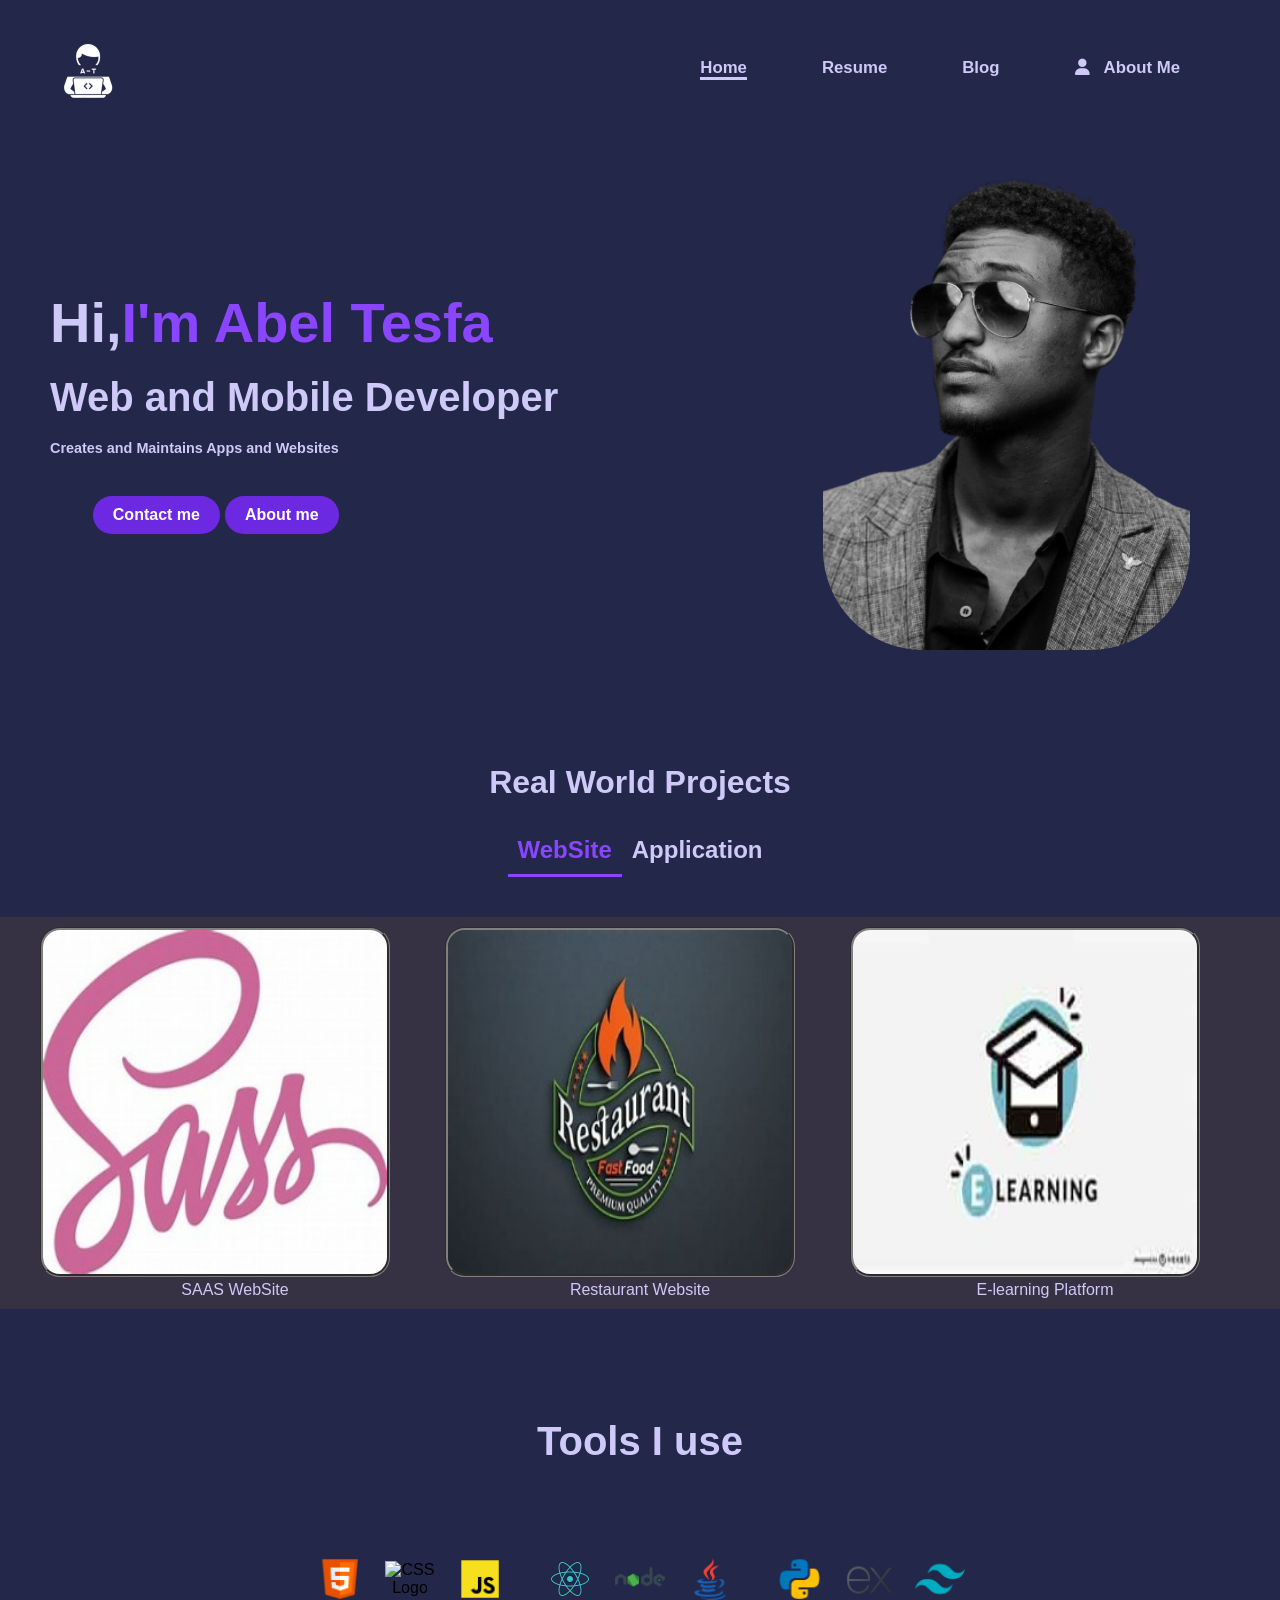
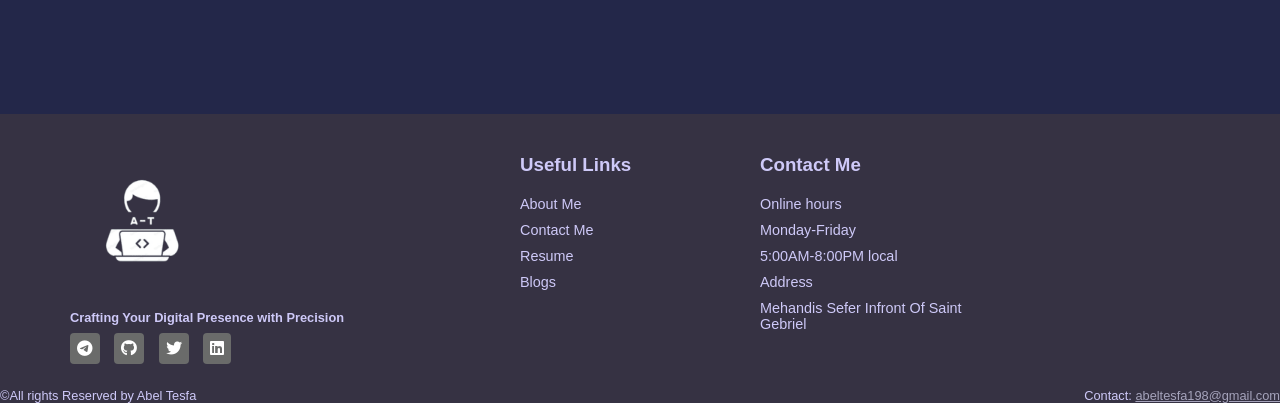
==== index.html @ f1e68cc8 "final" ====
<!DOCTYPE html>
<html lang="en">
  <head>
    <meta charset="UTF-8" />
    <meta name="viewport" content="width=device-width, initial-scale=1.0" />
    <title>Portfolio | Abel</title>

    <!--Links for icons and fonts used-->
    <link rel="icon" href="./src/images/Logo.png" />
    <link
      rel="stylesheet"
      href="https://cdnjs.cloudflare.com/ajax/libs/font-awesome/6.5.2/css/all.min.css"
      integrity="sha512-SnH5WK+bZxgPHs44uWIX+LLJAJ9/2PkPKZ5QiAj6Ta86w+fsb2TkcmfRyVX3pBnMFcV7oQPJkl9QevSCWr3W6A=="
      crossorigin="anonymous"
      referrerpolicy="no-referrer"
    />

    <link rel="stylesheet" href="./src/css/style.css" />
  </head>
  <body>
    <!-- navigation section-->
    <header>
      <nav class="navbar" aria-label="Main Navigation">
        <div class="container">
          <!-- Logo -->
          <a class="logo" href="./src/aboutme.html">
            <img src="./src/images/Logo.png" alt="Portfolio site logo" />
          </a>

          <!-- Main Menu -->
          <ul class="main-menu" id="mobile-menu">
            <li class="nav-link">
              <a href="./src/index.html" class="active">Home</a>
            </li>
            <li class="nav-link">
              <a href="./src/resume.html">Resume</a>
            </li>
            <li class="nav-link">
              <a href="./src/blog.html">Blog</a>
            </li>
            <li class="nav-link">
              <a class="btn" href="./src/aboutme.html">
                <i class="fas fa-user"></i> About Me
              </a>
            </li>
          </ul>

          <!-- Hamburger Button -->
          <button
            id="hamburger-button"
            class="hamburger-button"
            aria-expanded="false"
            aria-controls="mobile-menu"
            aria-label="Open mobile menu"
          >
            <span class="hamburger-line"></span>
            <span class="hamburger-line"></span>
            <span class="hamburger-line"></span>
          </button>
        </div>
      </nav>
    </header>

    <main>
      <!--Introduction section-->
      <section class="intro container">
        <div class="overlay"></div>
        <div class="flex">
          <header class="note">
            <h1>
              Hi,
              <span class="violet">I'm Abel Tesfa</span>
            </h1>
            <h2>Web and Mobile Developer</h2>
            <h3>Creates and Maintains Apps and Websites</h3>

            <div class="btn">
              <a href="./src/contactMe.html" class="contact">Contact me</a>
              <a href="./src/aboutme.html" class="about">About me</a>
            </div>
          </header>

          <figure class="mypic container">
            <img src="./src/images/ProfilePic.png" alt="my profile picture" />
          </figure>
        </div>
      </section>

      <!--Projects section-->
      <section class="projects">
        <h2 class="head">Real World Projects</h2>

        <div class="grid">
          <h3 id="heading1" class="active">WebSite</h3>

          <h3 id="heading2">Application</h3>
        </div>

        <!--Websites article-->
        <div class="images" id="images1" data-aos="fade-left">
          <article class="site container">
            <figure>
              <a href="https://abelsass.netlify.app/"
                ><img src="./src/images/saas.jpg" alt="SAAS WebSite" />
              </a>
              <figcaption>SAAS WebSite</figcaption>
            </figure>

            <figure>
              <a href="https://burgerhouse00.netlify.app/"
                ><img
                  src="./src/images/restaurant.jpg"
                  alt="Restaurant WebSite"
                />
              </a>
              <figcaption>Restaurant Website</figcaption>
            </figure>

            <figure>
              <a href="https://ethio-apex.netlify.app/"
                ><img
                  src="./src/images/elearning.jpg"
                  alt="E-learning platform"
                />
              </a>
              <figcaption>E-learning Platform</figcaption>
            </figure>
          </article>
        </div>

        <!--applications article-->
        <div class="images" id="images2">
          <article class="site container">
            <figure>
              <a href="#"
                ><img src="./src/images/chatApp.jpg" alt="Chat Appliation" />
              </a>
              <figcaption>Chat App</figcaption>
            </figure>

            <figure>
              <a href="#"
                ><img
                  src="./src/images/onlineShop.jpg"
                  alt="Online Shopping system"
                />
                ></a
              >
              <figcaption>Online Shooping System</figcaption>
            </figure>

            <figure>
              <a href="#">
                <img
                  src="./src/images/incomeStatement.jpg"
                  alt="Income Statement Calculator"
                />
              </a>
              <figcaption>Income Statement Calculator</figcaption>
            </figure>
          </article>
        </div>
      </section>

      <!--Tools Section-->
      <section class="tools" data-aos="fade-up">
        <h2 class="head">Tools I use</h2>
        <div class="icons">
          <div class="grid">
            <img src="./src/images/htmllogo.png" alt="HTML Logo" width="50" />

            <img src="./src/images/csslogo.png" alt="CSS Logo" width="50" />

            <img
              src="./src/images/jslogo.png"
              alt="JavaScript Logo"
              width="50"
            />
          </div>

          <div class="grid">
            <img src="./src/images/reactlogo.png" alt="React Logo" width="50" />

            <img
              src="./src/images/nodejslogo.png"
              alt="Node.js Logo"
              width="50"
            />

            <img src="./src/images/javalogo.png" alt="Java Logo" width="50" />
          </div>
          <div class="grid">
            <img
              src="./src/images/pythonlogo.png"
              alt="Python Logo"
              width="50"
            />

            <img
              src="./src/images/expresslogo.png"
              alt="Express.js Logo"
              width="50"
            />

            <img
              src="./src/images/tailwindlogo.png"
              alt="Tailwind CSS Logo"
              width="50"
            />
          </div>
        </div>
      </section>
    </main>

    <!--Footer-->
    <footer>
      <div class="footer-grid">
        <div class="main container">
          <div class="grid">
            <img src="./src/images/Logo.png" alt="Portfolio Logo" />
            <p>Crafting Your Digital Presence with Precision</p>
            <div class="icons">
              <a
                href="https://t.me/AbEl_FX"
                aria-label="telegram"
                target="_blank"
                ><i class="fab fa-telegram"></i
              ></a>
              <a
                href="https://github.com/abelfx"
                aria-label="github"
                target="_blank"
                ><i class="fab fa-github"></i
              ></a>
              <a
                href="https://x.com/ET_AbElA"
                aria-label="twitter"
                target="_blank"
                ><i class="fab fa-twitter"></i
              ></a>
              <a
                href="https://www.linkedin.com/in/abel-tesfa-9b1617249/"
                aria-label="Linkedin"
                target="_blank"
                ><i class="fab fa-linkedin"></i
              ></a>
            </div>
          </div>

          <div class="grid2">
            <h3>Useful Links</h3>
            <ul>
              <li><a href="./src/aboutme.html">About Me</a></li>
              <li><a href="./src/contactMe.html">Contact Me</a></li>
              <li><a href="./src/resume.html">Resume</a></li>
              <li><a href="./src/blog.html">Blogs</a></li>
            </ul>
          </div>

          <div class="grid2">
            <h3>Contact Me</h3>
            <p>Online hours</p>
            <p>Monday-Friday</p>
            <p>5:00AM-8:00PM local</p>
            <p>Address</p>
            <p>Mehandis Sefer Infront Of Saint Gebriel</p>
          </div>
        </div>
        <div class="Owner">
          <p>&copy;All rights Reserved by Abel Tesfa</p>
          <p>
            Contact:
            <a href="mailto:abeltesfa198@gmail.com"> abeltesfa198@gmail.com</a>
          </p>
        </div>
      </div>
    </footer>
  </body>
  <script src="./src/js/behaviour.js"></script>
  <script src="./src/js/navigationControl.js"></script>
</html>
---- src/css/style.css ----
* {
  box-sizing: border-box;
  margin: 0px;
  padding: 0px;
  font-family: "Segoe UI", "Helvetica Neue", Arial, sans-serif;
}

:root {
  --background-color: rgb(35, 39, 73);
  --text-color: rgb(206, 201, 248);
  --hamburger-btn: rgb(201, 214, 248);
  --footer: rgb(54, 50, 67);
  --brandColor: rgb(109, 41, 226);
}

body {
  background-color: var(--background-color);
}

.container {
  max-width: 1200px;
  margin: 0px auto;
  padding: 0px auto;
}

/* Navigation Styling */
.navbar {
  padding: 10px;
  position: fixed;
  top: 0px;
  width: 100%;
  z-index: 1000;
  background-color: var(--background-color);
}

.navbar .container {
  display: flex;
  justify-content: space-between;
  align-items: center;
}

/* Logo Styling */
.navbar .logo img {
  max-width: 100px;
  height: auto;
  padding-top: 10px;
}

/* Main Menu Styling */
.main-menu {
  display: flex;
  list-style: none;
  gap: 35px;
  padding-right: 40px;
}

.main-menu li {
  padding: 10px 20px;
}

.main-menu li a {
  text-decoration: none;
  color: var(--text-color);
  font-weight: 600;
  font-size: 1.05em;
  transition: background-color 0.3s ease, color 0.3s ease;
}

.main-menu li a:hover {
  background-color: var(--primary-accent);
  color: var(--brandColor);
}

.main-menu li a.active {
  border-bottom: 3px solid var(--text-color);
}

.main-menu li a i {
  margin-right: 10px;
}

.main-menu ul li a:last-child {
  margin-left: 18px;
}

/* Hamburger Button Styling */
.hamburger-button {
  display: none; /* Initially hidden */
  flex-direction: column;
  gap: 5px;
  background: none;
  border: none;
  cursor: pointer;
}

.hamburger-line {
  width: 25px;
  height: 3px;
  background-color: var(--text-color);
  border-radius: 2px;
  transition: transform 0.3s ease, opacity 0.3s ease;
}

/* Introduction */
.intro .flex {
  display: flex;
  color: var(--text-color);
  justify-content: space-between;
  margin-top: 100px;
}

.intro .flex .note {
  margin-right: 100px;
  display: block;
  margin-top: 15%;
}

.intro .flex .note h1 {
  display: flex;
  font-weight: bold;
  font-size: 3.5em;
}

.intro .flex .note h2 {
  font-weight: bold;
  font-size: 2.5em;
}

.intro .flex .note h1 .violet {
  color: rgb(138, 70, 255);
}

.intro .flex .note h3 {
  font-size: 0.9em;
  margin-bottom: 30px;
}

.intro .flex h1,
h2,
h3 {
  padding: 10px;
}

.intro .flex .mypic {
  margin-right: 0px;
}

.intro .flex .mypic img {
  border-radius: 100px;
  height: 550px;
  margin-right: 50px;
}

.intro .flex .note .btn {
  display: flex;
}

.intro .flex .note .btn .contact,
.about {
  font-size: 1em;
  border: none;
  padding: 10px 20px;
  border-radius: 20px;
  font-weight: bold;
  transition: 0.3s;
}

.intro .flex .note .btn .contact,
.about {
  color: white;
  text-decoration: none;
}

.intro .flex .note .btn .contact {
  background-color: rgb(109, 41, 226);
  margin-right: 5px;
  margin-left: 10%;
}

.intro .flex .note .btn .about {
  background-color: rgb(109, 41, 226);
}

.intro .flex .note .btn .contact:hover {
  background-color: rgb(83, 34, 175);
  cursor: pointer;
}

.intro .flex .note .btn .about:hover {
  background-color: rgb(83, 34, 175);
}

/* Site choice */
.projects {
  margin-top: 100px;
}

.projects .head {
  color: var(--text-color);
  text-align: center;
  margin-bottom: 15px;
  font-size: 2em;
}

.projects .grid {
  color: var(--text-color);
  display: flex;
  justify-content: center;
  margin-bottom: 40px;
}

/* .projects .grid h1 {
  margin-right: 20px;
} */

.projects .grid .active {
  color: rgb(138, 70, 255);
  border-bottom: rgb(138, 70, 255) solid 3px;
}

.projects .grid h3 {
  font-size: 1.5em;
}

.projects .grid #heading1:hover:not(.active) {
  color: rgb(167, 122, 244);
}

.projects .grid #heading2:hover:not(.active) {
  color: rgb(167, 122, 244);
}

.projects .images .site {
  display: grid;
  grid-template-columns: 1fr 1fr 1fr;
  gap: 15px;
}

.projects .images .site a img {
  width: 350px;
  height: 350px;
  border: grey groove;
  border-radius: 20px;
  transition: transform 0.3s ease;
}

.projects .images .site figcaption {
  text-align: center;
  color: var(--text-color);
}

.projects .images .site a img:hover {
  transform: scaleY(1.05);
  box-shadow: 10px 10px 20px rgba(128, 128, 128, 0.3);
}

/* Tools I Use */
.tools {
  text-align: center;
  margin-top: 100px;
}

.tools .head {
  color: var(--text-color);
  text-align: center;
  margin-bottom: 70px;
  font-size: 2.5em;
}

.tools .icons {
  display: flex;
  flex-wrap: wrap;
  justify-content: center;
  align-items: center;
  max-width: 1000px;
  margin: 0 auto;
}

.tools .grid {
  display: flex;
  justify-content: center;
  align-items: center;
  margin: 10px;
}

.tools .grid img {
  margin: 0 10px;
  width: 50px;
}

.images {
  background-color: rgb(54, 50, 67);
  padding: 10px;
}

/* Footer */
.footer-grid {
  color: var(--text-color);
  background-color: var(--footer);
}

.footer-grid .main {
  display: grid;
  grid-template-columns: 2fr 1fr 1fr 1fr;
  gap: 30px;
  margin-top: 100px;
  padding: 30px;
}

.footer-grid .main .grid .icons a {
  margin-right: 10px;
  border-style: none;
  background-color: rgb(106, 107, 106);
  color: #fff;
  border-radius: 4px;
  padding: 7px;
}

.footer-grid .main .grid2 ul li a {
  color: var(--text-color);
}

.footer-grid .grid img {
  width: 150px;
}

.footer-grid .grid2 ul li {
  list-style: none;
}

.footer-grid .grid2 ul li a {
  text-decoration: none;
}

.footer-grid .grid2 h3 {
  font: bold;
  padding-left: 0px;
}

.footer-grid .main .grid p {
  font-weight: bold;
  font-size: 0.8em;
  margin-top: 10px;
  margin-bottom: 15px;
}

.footer-grid .main .grid2 ul li a:hover {
  color: var(--text-color);
}

.footer-grid .main .grid2 ul li {
  margin-top: 10px;
  font-size: 0.9em;
}

.footer-grid .main .grid2 p {
  margin-top: 10px;
  font-size: 0.9em;
}

.footer-grid .Owner {
  display: flex;
  justify-content: space-between;
}

.footer-grid .Owner p {
  color: var(--text-color);
  font-size: 0.8em;
}

.footer-grid .Owner p a {
  color: rgb(165, 163, 187);
  font-size: 1em;
}

.footer-grid .Owner p a:hover {
  color: var(--text-color);
}

.projects #images2 {
  display: none;
}

/* hamburger button style */

.hamburger-button {
  display: none;
  border: none;
  cursor: pointer;
  padding: 15px;
  z-index: 1000;
}

.hamburger-button .hamburger-line {
  display: block;
  width: 30px;
  height: 4px;
  background: var(--text-color);
  margin: 6px 0;
}

@media (max-width: 480px) {
  .intro .flex .btn {
    font-size: 0.9em;
    width: 300px;
  }
}
/* Media Queries for tablet and mobile*/
@media (max-width: 768px) {
  * {
    font-size: 1em;
  }
  .navbar .main-menu {
    margin-top: 100px;
    display: none;
    flex-direction: column;
    position: absolute;
    top: 0px;
    right: 0;
    width: 250px;
    height: 100vh;
    z-index: 10000;
    background-color: rgb(35, 39, 73);
    box-shadow: 0px 0px 10px rgba(0, 0, 0, 0.2);
    transition: right 0.4s ease-in-out;
  }

  .navbar .main-menu li {
    padding-left: 30px;
  }

  /* Hamburger button visible */
  .navbar .hamburger-button {
    display: block;
    position: relative;
    z-index: 1100;
  }

  .navbar .main-menu.active {
    display: flex;
    transform: translateX(0);
  }

  /* Intro part */
  .intro {
    background: url("/src/images/ProfilePic.png") no-repeat center center;
    background-size: cover;
    position: relative;
    color: white;
    padding: 50px 20px;
    z-index: 1;
  }

  .intro .overlay {
    position: absolute;
    top: 0;
    left: 0;
    right: 0;
    bottom: 0;
    background-color: rgba(0, 0, 0, 0.5);
    z-index: 0;
  }

  .intro .flex {
    flex-direction: column;
  }

  .intro .note {
    position: relative;
  }

  .intro .flex .note {
    margin-right: 0;
    text-align: center;
    font-size: 0.9em;
  }

  .intro .flex .note .btn .contact,
  .about {
    font-size: 1.2em;
  }

  .intro .flex .note .btn .contact {
    margin-left: 25px;
  }

  .intro .mypic {
    display: none;
  }

  .intro .flex .note h1 {
    display: block;
  }

  .intro .flex .btn {
    position: absolute;
    left: 50%;
    transform: translateX(-50%);
  }

  .intro .flex .mypic img {
    height: 300px;
    margin-right: 0;
    margin-top: 20px;
  }

  .projects .head {
    font-size: 2em;
  }

  .projects .grid h1 {
    font-size: 1.5em;
  }

  .projects .images .site {
    grid-template-columns: 1fr;
    text-align: center;
  }

  .projects .images .site a img {
    width: 70%;
    height: auto;
  }

  .tools .icons {
    flex-wrap: wrap;
  }

  .footer-grid .main {
    grid-template-columns: 1fr;
    text-align: center;
  }

  .footer-grid .Owner {
    flex-direction: column;
    align-items: center;
  }

  .footer-grid .Owner p {
    font-size: 0.9em;
  }
}

/* Tablet styles */
@media (min-width: 480px) and (max-width: 1024px) {
  .site {
    flex-direction: column;
    justify-content: center;
  }

  figure {
    display: flex;
    flex-direction: row-reverse;
    align-items: center;
    gap: 2rem;
    text-align: left;
  }

  figcaption {
    flex: 1;
    font-size: 1.5em;
    padding-left: 1rem;
  }

  img {
    max-width: 90%;
    height: auto;
  }

  .footer-grid .main {
    grid-template-columns: repeat(3, 1fr);
    text-align: left;
  }

  .footer-grid .Owner {
    flex-direction: row;
    align-items: flex-start;
  }

  .footer-grid .Owner p {
    font-size: 1em;
  }
}

/* Phone Landscape */
@media (min-width: 481px) and (max-width: 768px) and (orientation: landscape) {
  .footer-grid .Owner {
    flex-direction: row;
    align-items: flex-start;
  }

  .footer-grid .Owner p {
    font-size: 1em;
  }
}

/* Tablet Landscape */
@media (min-width: 768px) and (max-width: 1024px) and (orientation: landscape) {
  /* Ensure hamburger button is used */
  .navbar .main-menu {
    display: none;
    flex-direction: column;
    position: absolute;
    top: 0;
    right: 0;
    width: 250px;
    height: 100vh;
    background-color: rgb(35, 39, 73);
    box-shadow: 0px 0px 10px rgba(0, 0, 0, 0.2);
    transition: transform 0.4s ease-in-out;
  }

  .navbar .main-menu.active {
    display: flex;
    transform: translateX(0);
  }

  .navbar .hamburger-button {
    display: block;
  }

  /* Projects Section */
  .projects .images .site {
    display: grid;
    grid-template-columns: repeat(3, 1fr);
    gap: 1rem;
    text-align: center;
  }

  .projects .images .site a img {
    width: 100%;
    height: auto;
  }

  figure {
    display: block;
  }

  figcaption {
    text-align: center;
    font-size: 1em;
    padding: 0;
  }

  .footer-grid .main {
    grid-template-columns: repeat(3, 1fr);
    text-align: left;
  }

  .footer-grid .Owner {
    flex-direction: row;
    align-items: flex-start;
  }

  .footer-grid .Owner p {
    font-size: 1em;
  }
}
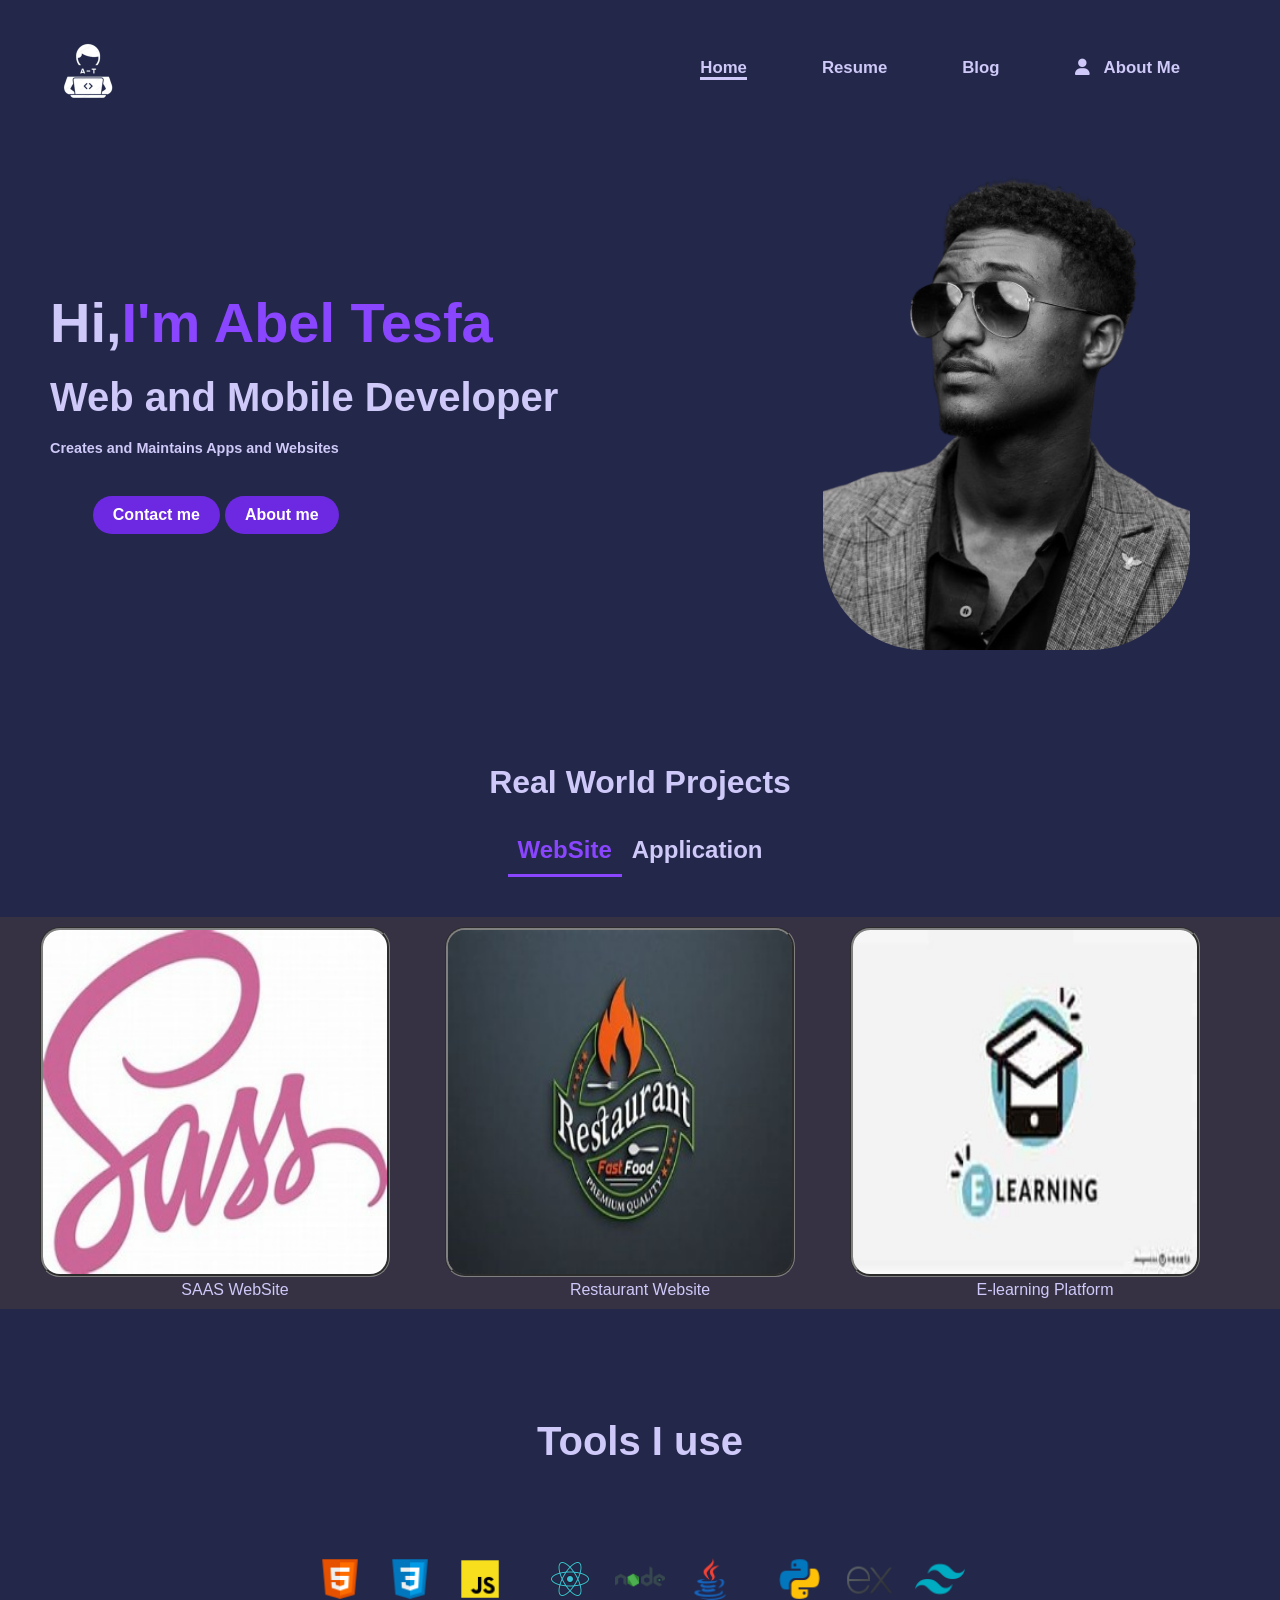
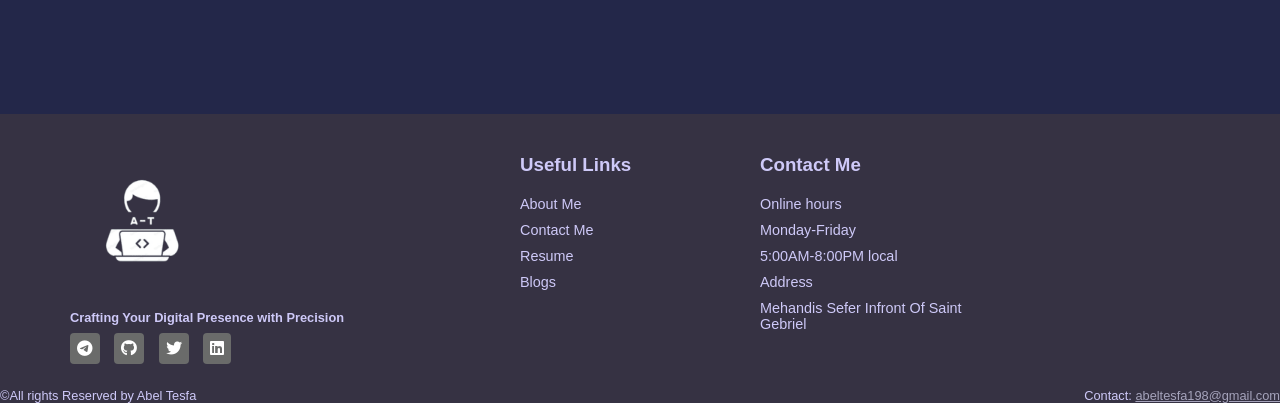
==== commit 7499d798: "Update index.html" ====
--- a/index.html
+++ b/index.html
@@ -169,7 +169,7 @@
           <div class="grid">
             <img src="./src/images/htmllogo.png" alt="HTML Logo" width="50" />
 
-            <img src="./src/images/csslogo.png" alt="CSS Logo" width="50" />
+            <img src="./src/images/cssLogo.png" alt="CSS Logo" width="50" />
 
             <img
               src="./src/images/jslogo.png"
--- a/src/css/style.css
+++ b/src/css/style.css
@@ -443,7 +443,7 @@
 
   /* Intro part */
   .intro {
-    background: url("/src/images/ProfilePic.png") no-repeat center center;
+    background: url("../images/ProfilePic.png") no-repeat center center;
     background-size: cover;
     position: relative;
     color: white;
